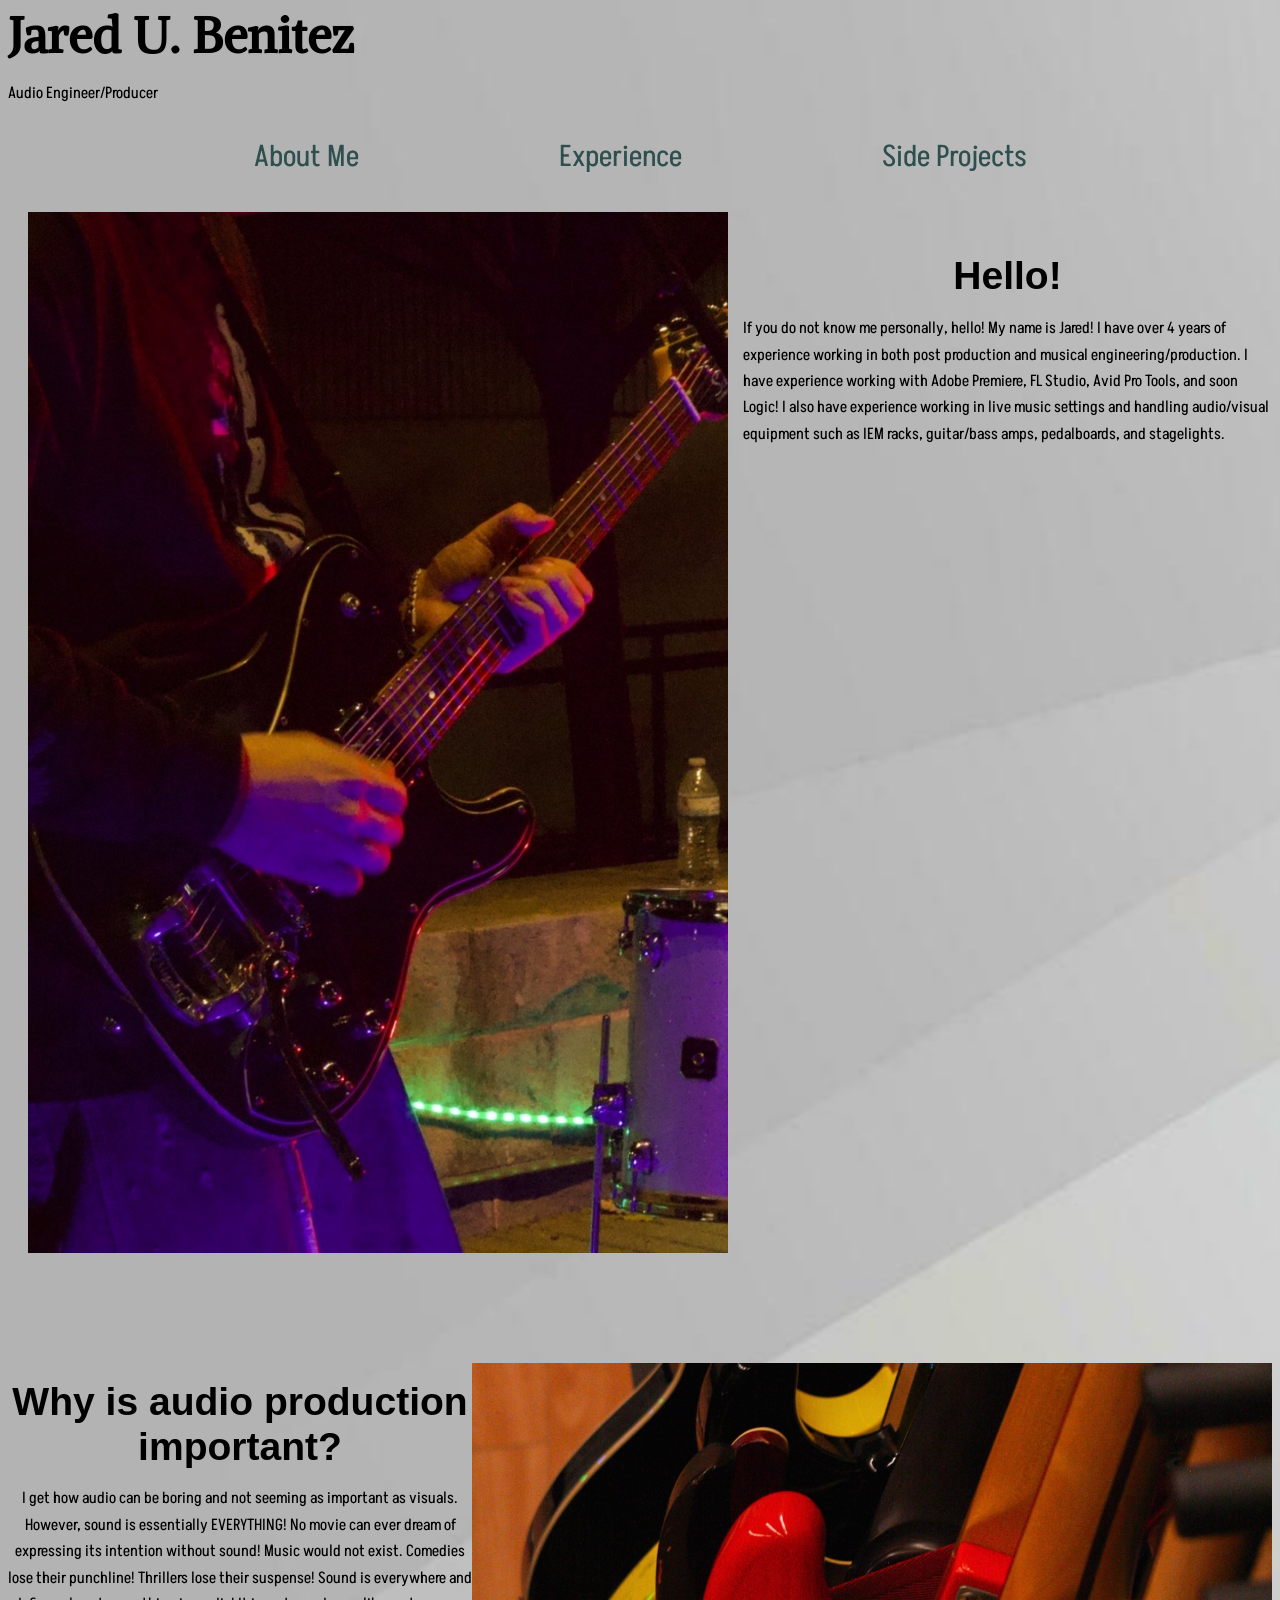
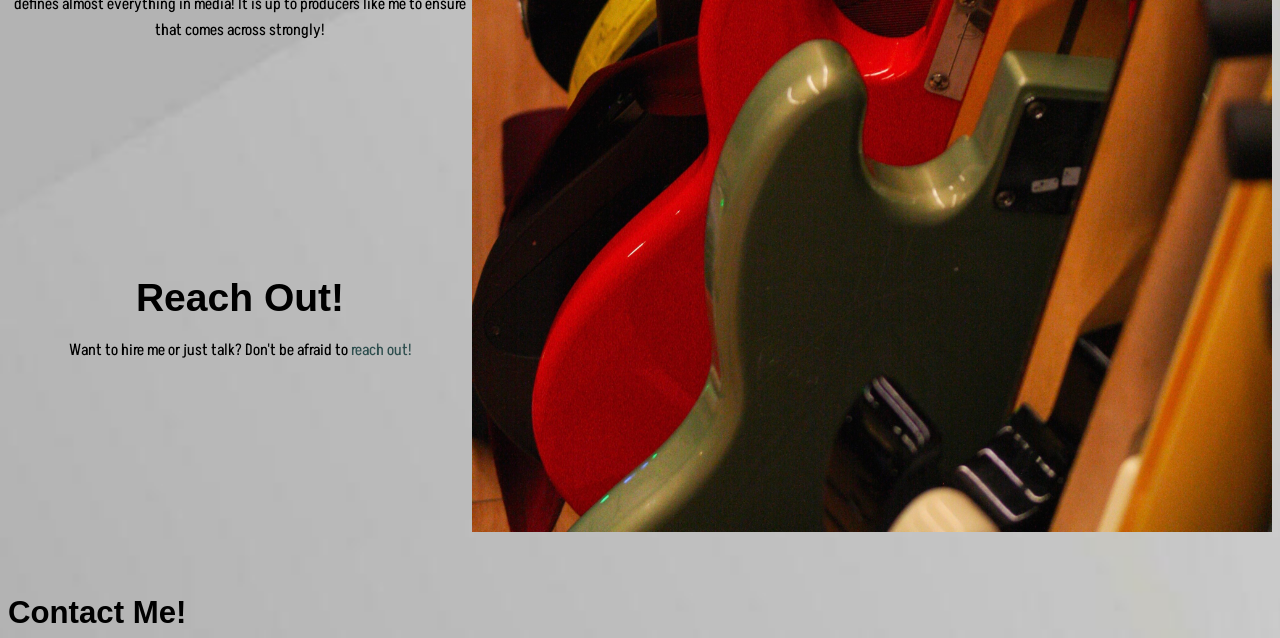
==== index.html @ 7d61fec9 "guitars" ====
<!doctype html>
<html lang="en">
<head>
	<meta charset="utf-8">
	<meta name="viewport" content="width=device-width, initial-scale=1.0">
	<title>Home</title>
	<link rel="stylesheet" href="styles.css">
</head>
<body>

	<h1>Jared U. Benitez</h1>
		<p>Audio Engineer/Producer</p>

	<div class="FlexContainer">
		<div class="box a">
			<a href="./aboutme.html">About Me</a>
		</div>
		<div class="box b">
			<a href="./experience.html">Experience</a>
		</div>
		<div class="box c">
			<a href="./sideprojects.html">Side Projects</a>
		</div>
	</div>

	<img src="./images/guitar.png" class="guitar" width="700px">

	<h2 class="helloh">Hello!</h2>
		<p class="hellop">If you do not know me personally, hello! My name is Jared! I have over 4 years of experience working in both post production and musical engineering/production. I have experience working with Adobe Premiere, FL Studio, Avid Pro Tools, and soon Logic! I also have experience working in live music settings and handling audio/visual equipment such as IEM racks, guitar/bass amps, pedalboards, and stagelights.</p>
	
	<img src="./images/guitars.jpg" class="guitars" width="800px">

	<h2 class="indexh">Why is audio production important?</h2>
		<p class="indexp">I get how audio can be boring and not seeming as important as visuals. However, sound is essentially EVERYTHING! No movie can ever dream of expressing its intention without sound! Music would not exist. Comedies lose their punchline! Thrillers lose their suspense! Sound is everywhere and defines almost everything in media! It is up to producers like me to ensure that comes across strongly!</p>

	<h2 class="indexh">Reach Out!</h2>
		<p class="indexp">Want to hire me or just talk? Don't be afraid to <a href="#contact" class="reach">reach out!</a></p>


</body>
<footer>
<h3 id="contact">Contact Me!</h3>
	


</footer>
</html>
---- styles.css ----
/* fonts n stuff */

/* alike-regular - latin */
@font-face {
  font-display: swap; /* Check https://developer.mozilla.org/en-US/docs/Web/CSS/@font-face/font-display for other options. */
  font-family: 'Alike';
  font-style: normal;
  font-weight: 400;
  src: url('./fonts/alike-v22-latin-regular.woff2') format('woff2'); /* Chrome 36+, Opera 23+, Firefox 39+, Safari 12+, iOS 10+ */
}

/* akshar-regular - latin */
@font-face {
  font-display: swap; /* Check https://developer.mozilla.org/en-US/docs/Web/CSS/@font-face/font-display for other options. */
  font-family: 'Akshar';
  font-style: normal;
  font-weight: 400;
  src: url('./fonts/akshar-v17-latin-regular.woff2') format('woff2'); /* Chrome 36+, Opera 23+, Firefox 39+, Safari 12+, iOS 10+ */
}


 body {
  background-image: url(./images/backgroundgrey.jpg);
  background-repeat: no-repeat;
  background-size: cover;
}

html {font-size: 16px;}

body {
  font-family: 'Open Sans', sans-serif;
  font-weight: false;
  line-height: 1.65;
}

p {
  font-family: 'Akshar';
  font-size: 1em;
}

h1,
h2,
h3,
h4,
h5 {
  font-family: 'Alike' 'Open Sans', sans-serif;
  font-weight: true;
  line-height: 1.15;
  padding-bottom: 0px;
  border-bottom: 0px;
  margin-bottom: 0px;
}

h1,
.text-size-h1 {
  font-family: 'Alike', sans-serif;
  font-weight: 700;
  margin-top: 0;
  font-size: 3.05em;
}

h2,
.text-size-h2 { font-size: 2.44em; }

h3,
.text-size-h3 { font-size: 1.95em; }

h4,
.text-size-h4 { font-size: 1.56em; }

h5,
.text-size-h5 { font-size: 1.25em; }

.text-caption { font-size: 0.8em; }

small,
.text-small {
  font-size: 0.64em;
}


.FlexContainer {
  display: flex;
  justify-content: space-between;
  justify-content: center;
  padding: 10px 20px;
}

.box {
  display: block;
  border-width: 3px;
  padding-left: 100px;
  padding-right: 100px;
}

a {
  font-family: 'Akshar';
  font-style: bold;
  font-size: 30px;
  color: darkslategrey;
  text-decoration: none;
}

a:hover {
  color: black;
  transform: scale(1.5em);
}

.reach {
  font-family: 'Akshar';
  color: darkslategrey;
  font-size: 1em;
  text-decoration: none;
}

.guitar {
  float: left;
  margin-right: 15px;
  margin-bottom: 15px;
  padding-left: 20px;
  padding-top: 20px;
}

.indexh {
  text-align: center;
}

.indexp {
  text-align: center;
  padding-bottom: 200px;
}

.helloh {
  text-align: center;
  padding-top: 30px;
}

.hellop {
  text-align: left;
  padding-bottom: 900px;
}

.guitars {
  float: right;
}
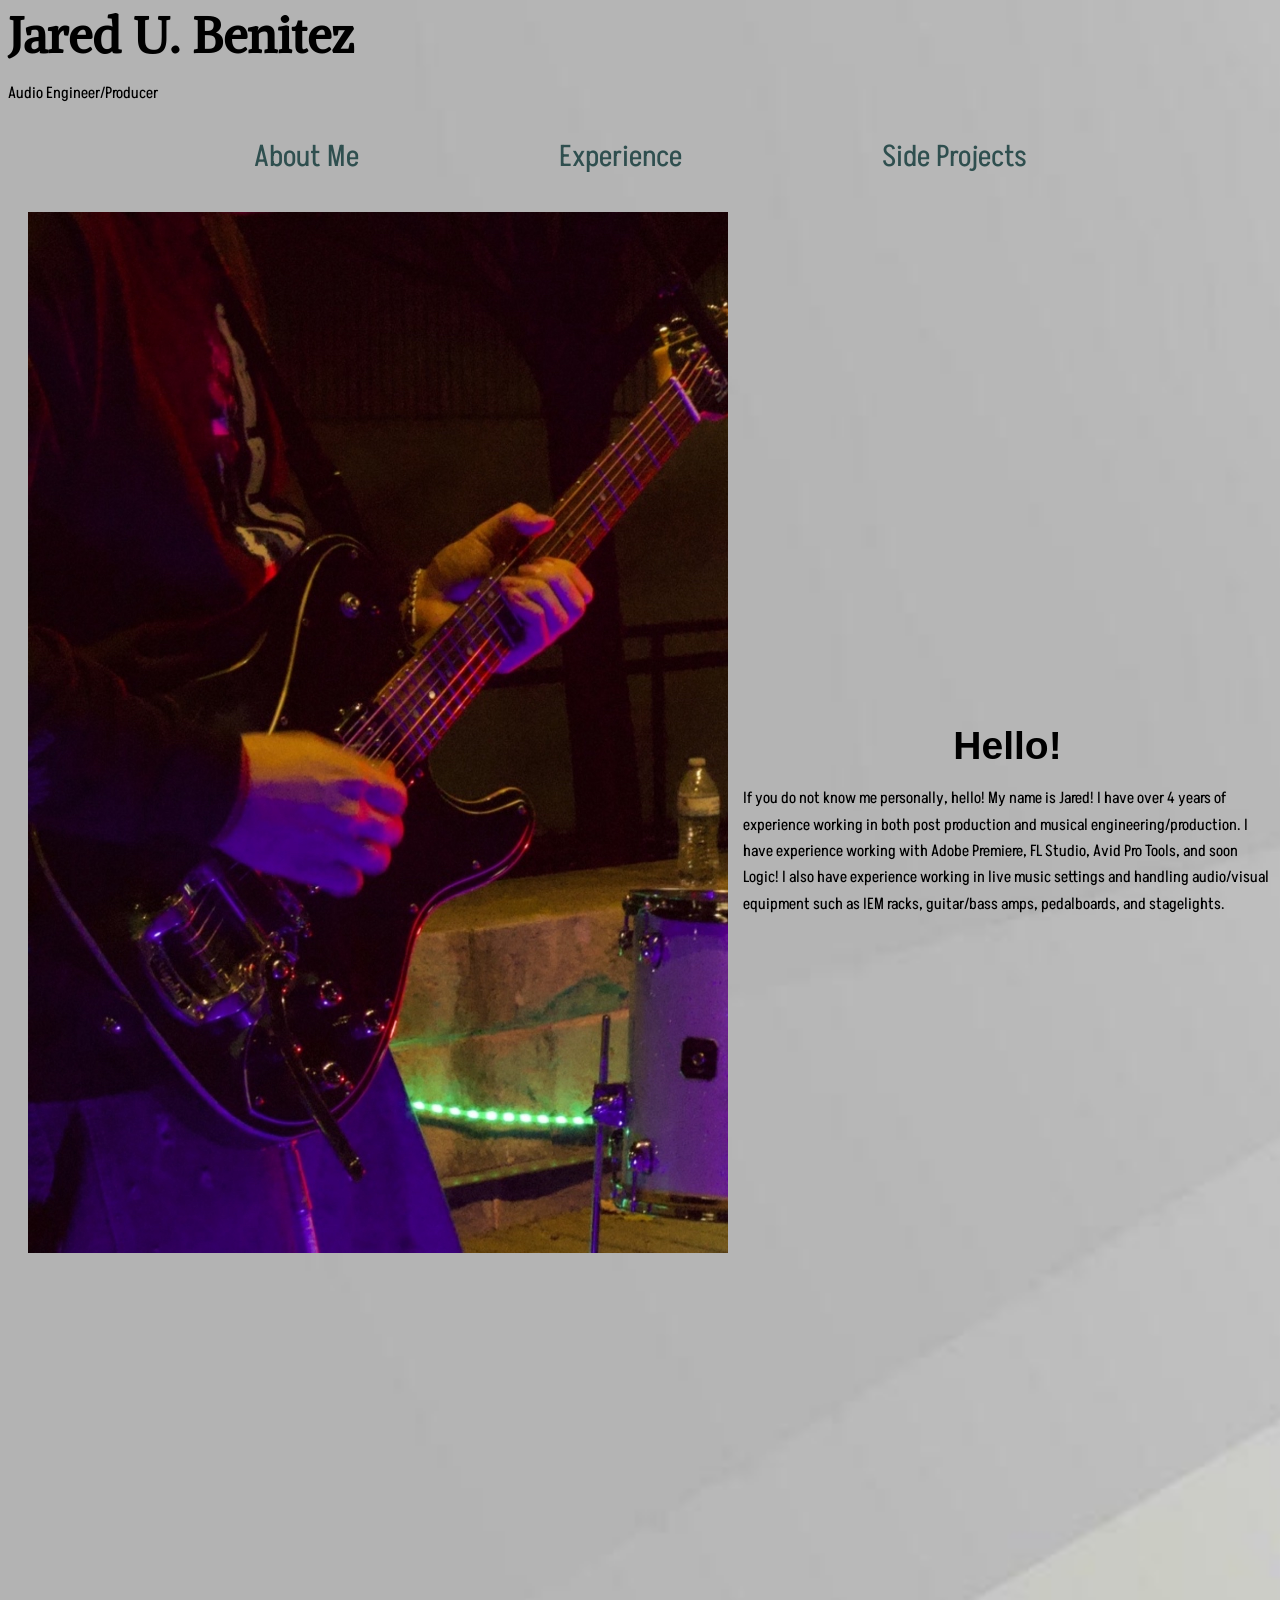
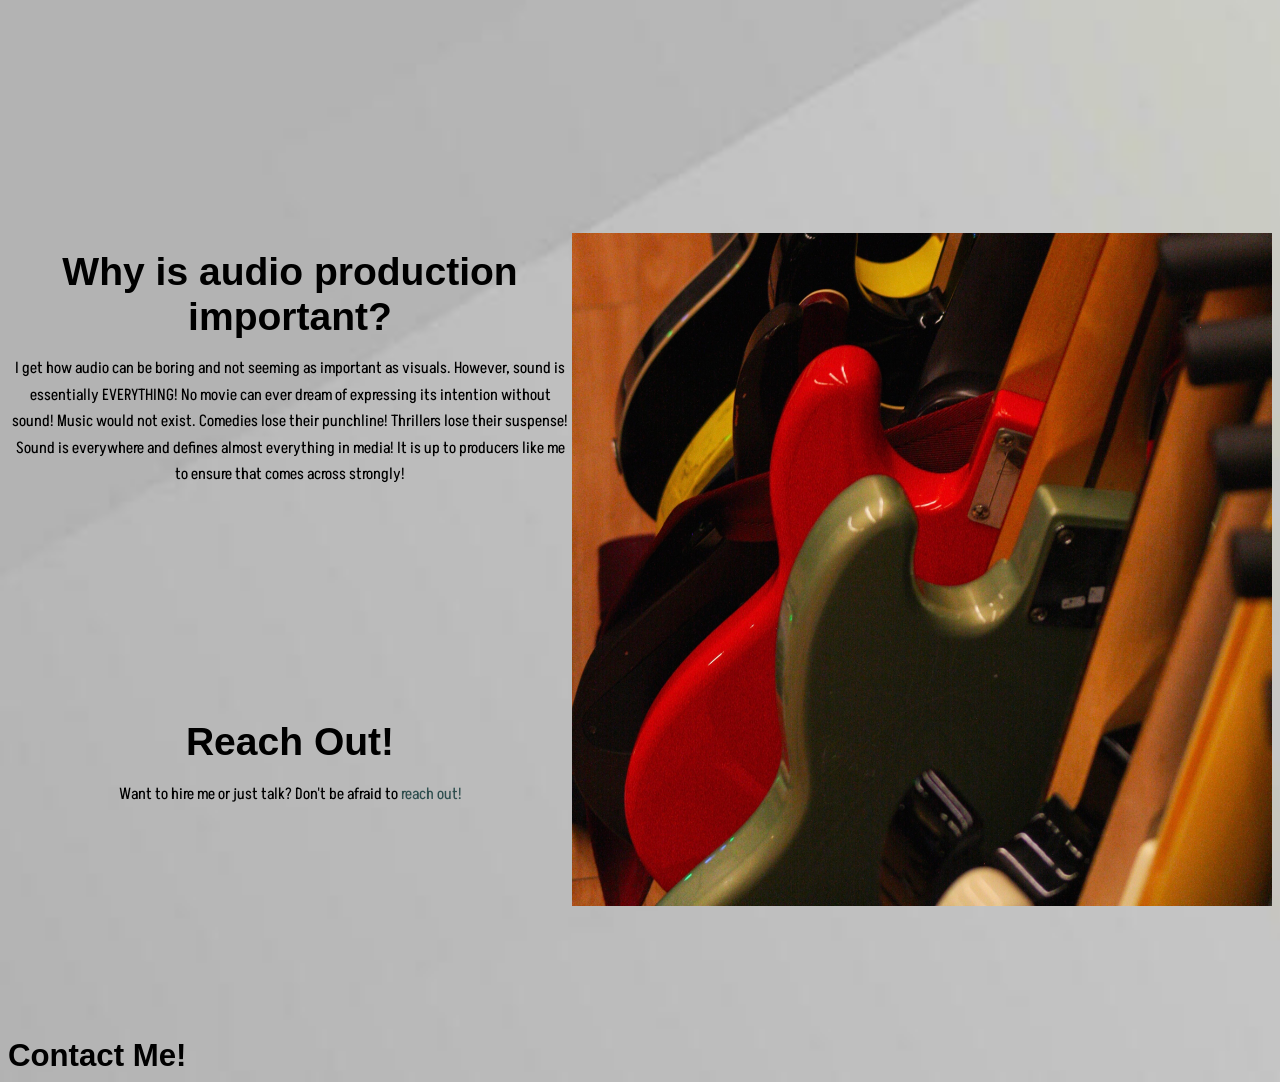
==== commit 29d7ab0c: "messing with stuff" ====
--- a/index.html
+++ b/index.html
@@ -28,7 +28,7 @@
 	<h2 class="helloh">Hello!</h2>
 		<p class="hellop">If you do not know me personally, hello! My name is Jared! I have over 4 years of experience working in both post production and musical engineering/production. I have experience working with Adobe Premiere, FL Studio, Avid Pro Tools, and soon Logic! I also have experience working in live music settings and handling audio/visual equipment such as IEM racks, guitar/bass amps, pedalboards, and stagelights.</p>
 	
-	<img src="./images/guitars.jpg" class="guitars" width="800px">
+	<img src="./images/guitars.jpg" class="guitars" width="700px">
 
 	<h2 class="indexh">Why is audio production important?</h2>
 		<p class="indexp">I get how audio can be boring and not seeming as important as visuals. However, sound is essentially EVERYTHING! No movie can ever dream of expressing its intention without sound! Music would not exist. Comedies lose their punchline! Thrillers lose their suspense! Sound is everywhere and defines almost everything in media! It is up to producers like me to ensure that comes across strongly!</p>
--- a/styles.css
+++ b/styles.css
@@ -132,7 +132,7 @@
 
 .helloh {
   text-align: center;
-  padding-top: 30px;
+  padding-top: 500px;
 }
 
 .hellop {
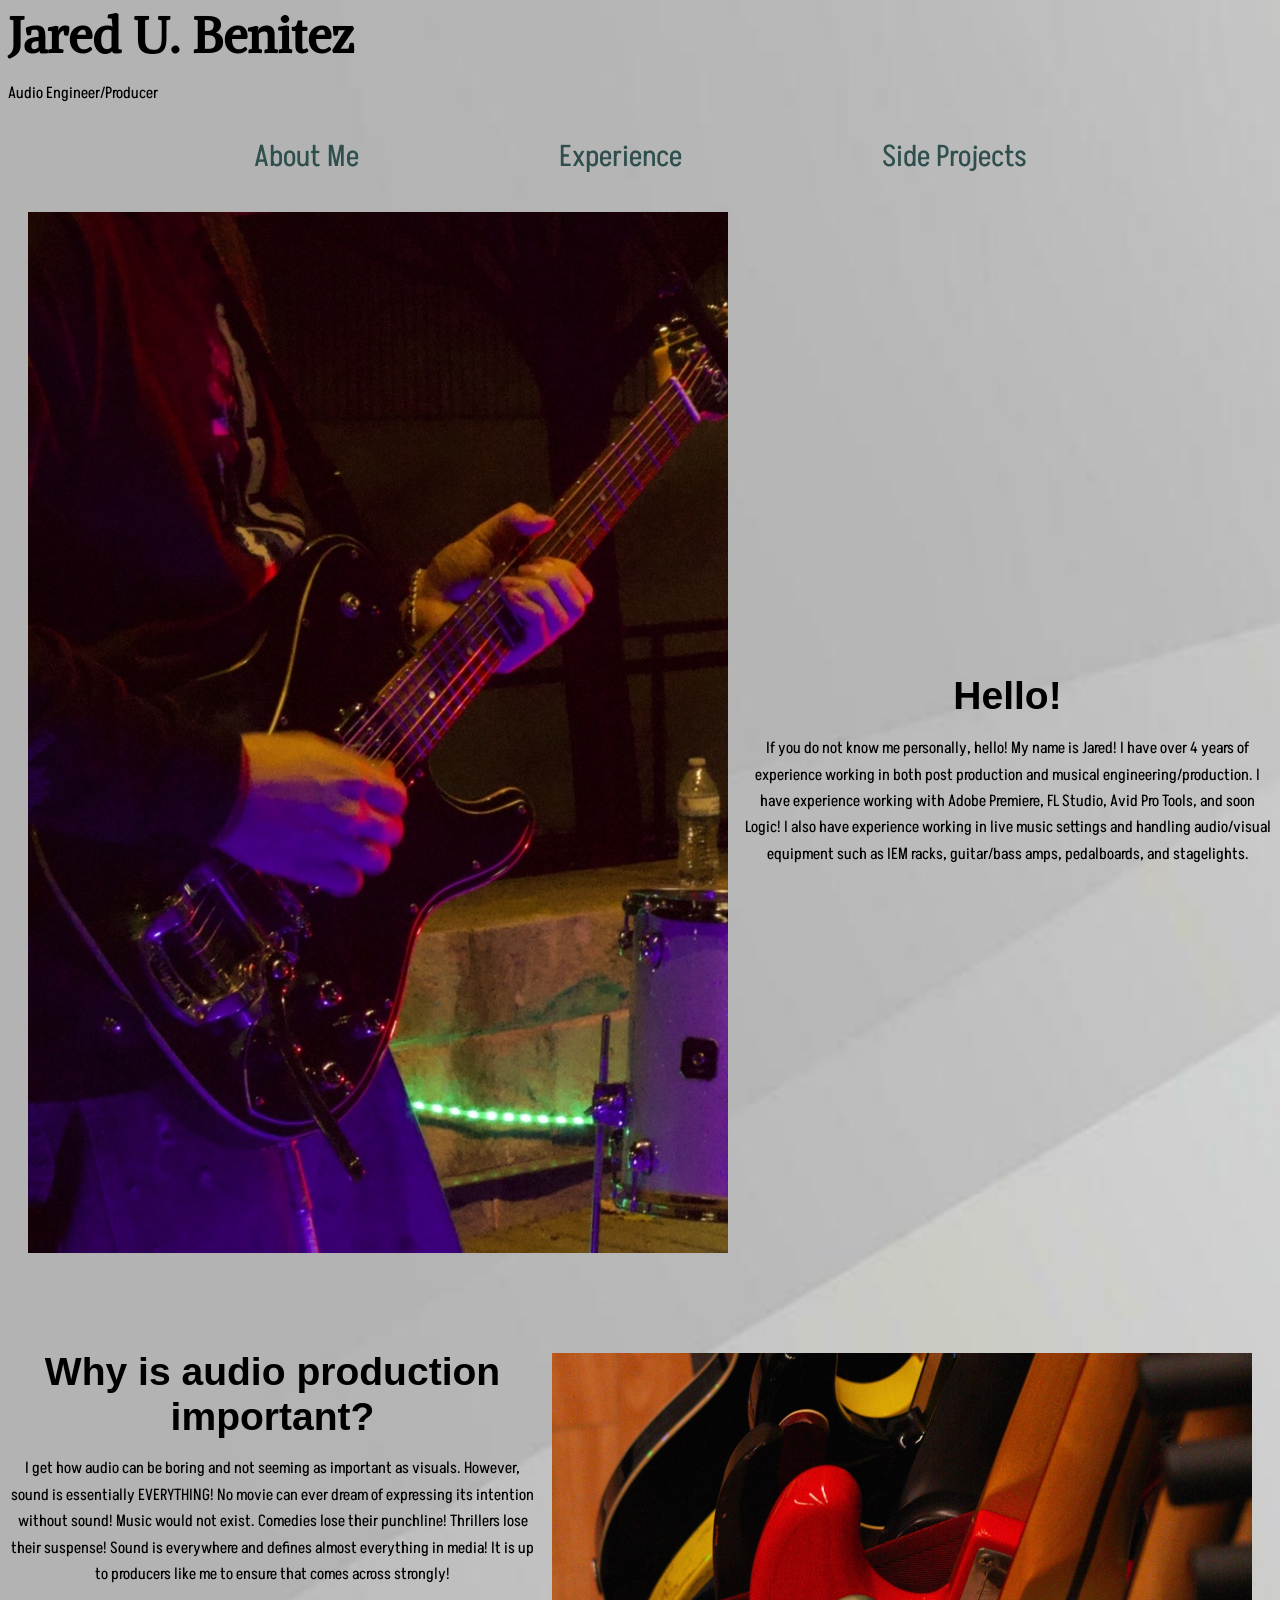
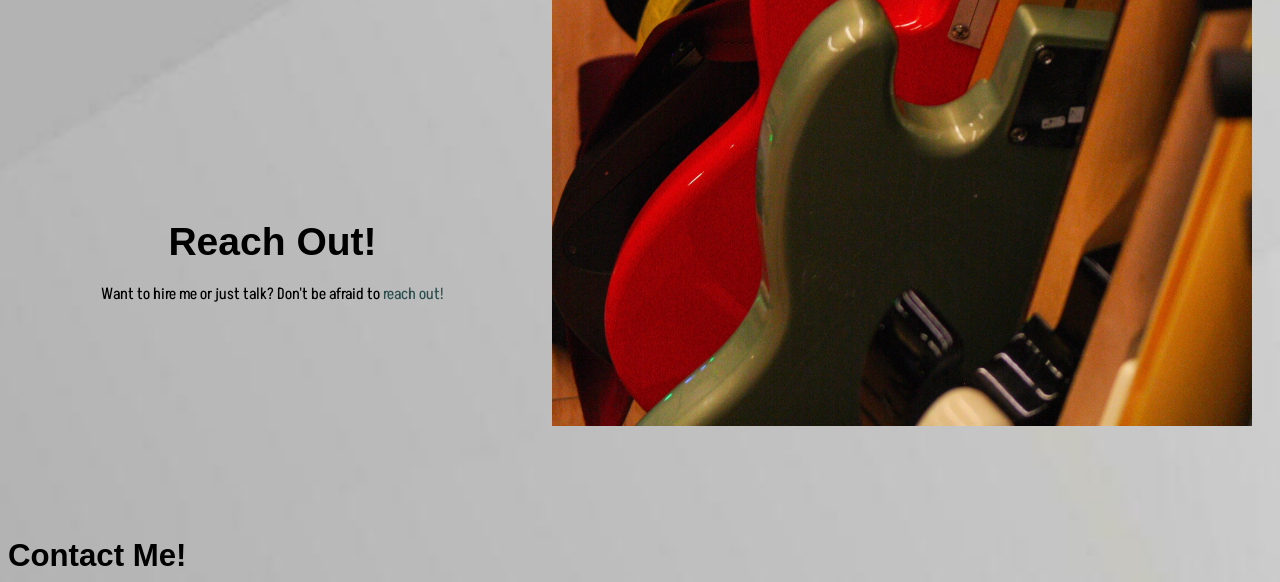
==== commit 3afe07d9: "heading" ====
--- a/index.html
+++ b/index.html
@@ -30,11 +30,11 @@
 	
 	<img src="./images/guitars.jpg" class="guitars" width="700px">
 
-	<h2 class="indexh">Why is audio production important?</h2>
-		<p class="indexp">I get how audio can be boring and not seeming as important as visuals. However, sound is essentially EVERYTHING! No movie can ever dream of expressing its intention without sound! Music would not exist. Comedies lose their punchline! Thrillers lose their suspense! Sound is everywhere and defines almost everything in media! It is up to producers like me to ensure that comes across strongly!</p>
+	<h2 class="indexh a">Why is audio production important?</h2>
+		<p class="indexp a">I get how audio can be boring and not seeming as important as visuals. However, sound is essentially EVERYTHING! No movie can ever dream of expressing its intention without sound! Music would not exist. Comedies lose their punchline! Thrillers lose their suspense! Sound is everywhere and defines almost everything in media! It is up to producers like me to ensure that comes across strongly!</p>
 
-	<h2 class="indexh">Reach Out!</h2>
-		<p class="indexp">Want to hire me or just talk? Don't be afraid to <a href="#contact" class="reach">reach out!</a></p>
+	<h2 class="indexh b">Reach Out!</h2>
+		<p class="indexp b">Want to hire me or just talk? Don't be afraid to <a href="#contact" class="reach">reach out!</a></p>
 
 
 </body>
--- a/styles.css
+++ b/styles.css
@@ -130,16 +130,24 @@
   padding-bottom: 200px;
 }
 
+.indexh-a {
+  padding-top: 350px;
+}
+
 .helloh {
   text-align: center;
-  padding-top: 500px;
+  padding-top: 450px;
 }
 
 .hellop {
-  text-align: left;
-  padding-bottom: 900px;
+  text-align: center;
+  padding-bottom: 450px;
 }
 
 .guitars {
   float: right;
+  margin-left: 15px;
+  margin-bottom: 15px;
+  padding-right: 20px;
+  padding-top: 20px;
 }
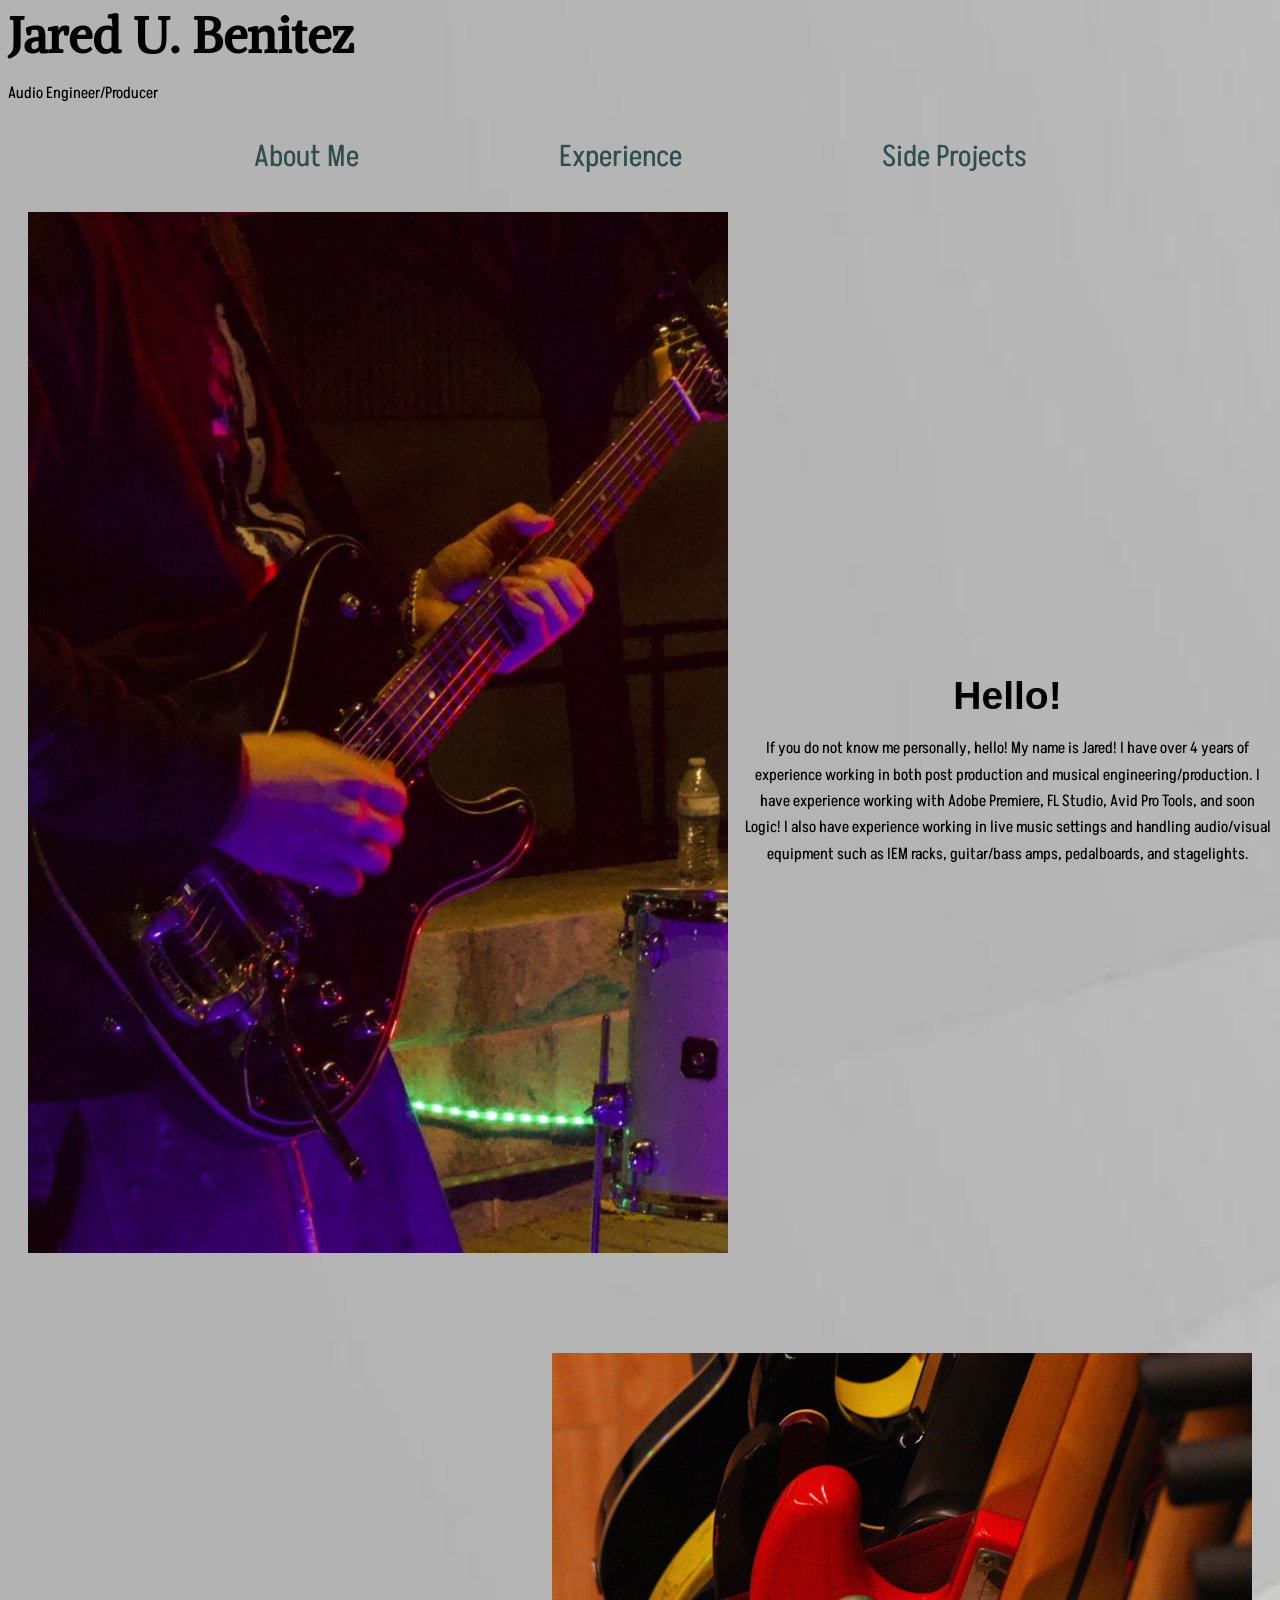
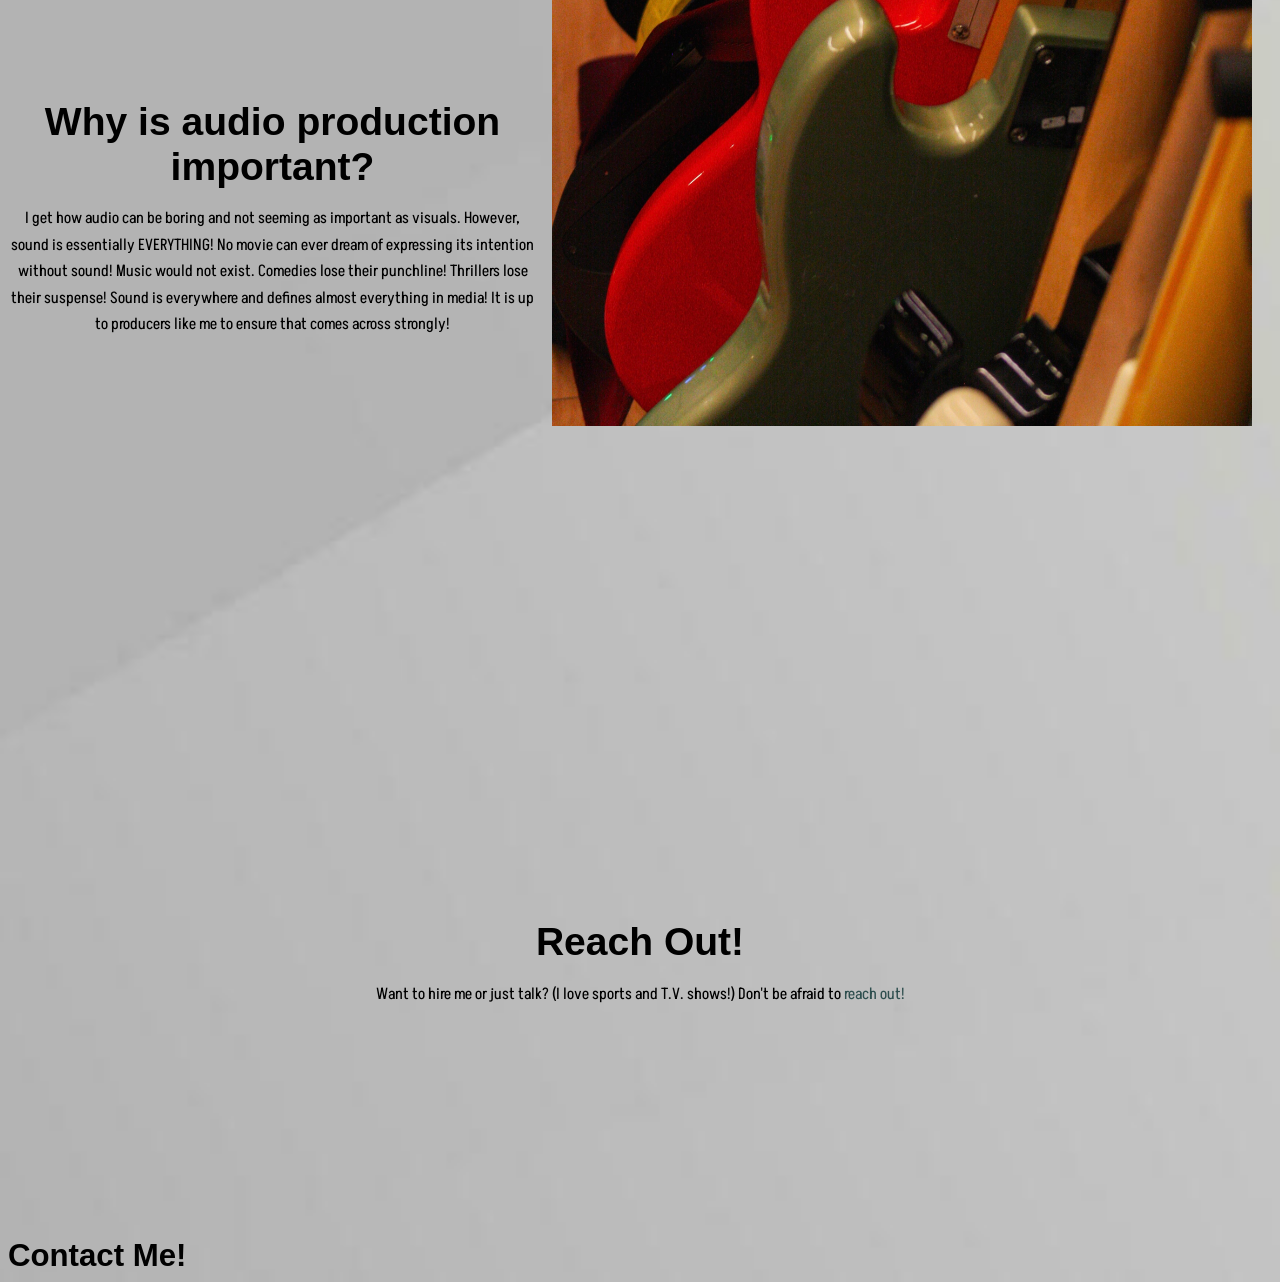
==== commit b6e9f656: "padding" ====
--- a/index.html
+++ b/index.html
@@ -30,11 +30,11 @@
 	
 	<img src="./images/guitars.jpg" class="guitars" width="700px">
 
-	<h2 class="indexh a">Why is audio production important?</h2>
-		<p class="indexp a">I get how audio can be boring and not seeming as important as visuals. However, sound is essentially EVERYTHING! No movie can ever dream of expressing its intention without sound! Music would not exist. Comedies lose their punchline! Thrillers lose their suspense! Sound is everywhere and defines almost everything in media! It is up to producers like me to ensure that comes across strongly!</p>
+	<h2 class="indexh">Why is audio production important?</h2>
+		<p class="indexp">I get how audio can be boring and not seeming as important as visuals. However, sound is essentially EVERYTHING! No movie can ever dream of expressing its intention without sound! Music would not exist. Comedies lose their punchline! Thrillers lose their suspense! Sound is everywhere and defines almost everything in media! It is up to producers like me to ensure that comes across strongly!</p>
 
-	<h2 class="indexh b">Reach Out!</h2>
-		<p class="indexp b">Want to hire me or just talk? Don't be afraid to <a href="#contact" class="reach">reach out!</a></p>
+	<h2 class="indexh">Reach Out!</h2>
+		<p class="indexp">Want to hire me or just talk? (I love sports and T.V. shows!) Don't be afraid to <a href="#contact" class="reach">reach out!</a></p>
 
 
 </body>
--- a/styles.css
+++ b/styles.css
@@ -123,15 +123,12 @@
 
 .indexh {
   text-align: center;
+  padding-top: 350px;
 }
 
 .indexp {
   text-align: center;
   padding-bottom: 200px;
-}
-
-.indexh-a {
-  padding-top: 350px;
 }
 
 .helloh {
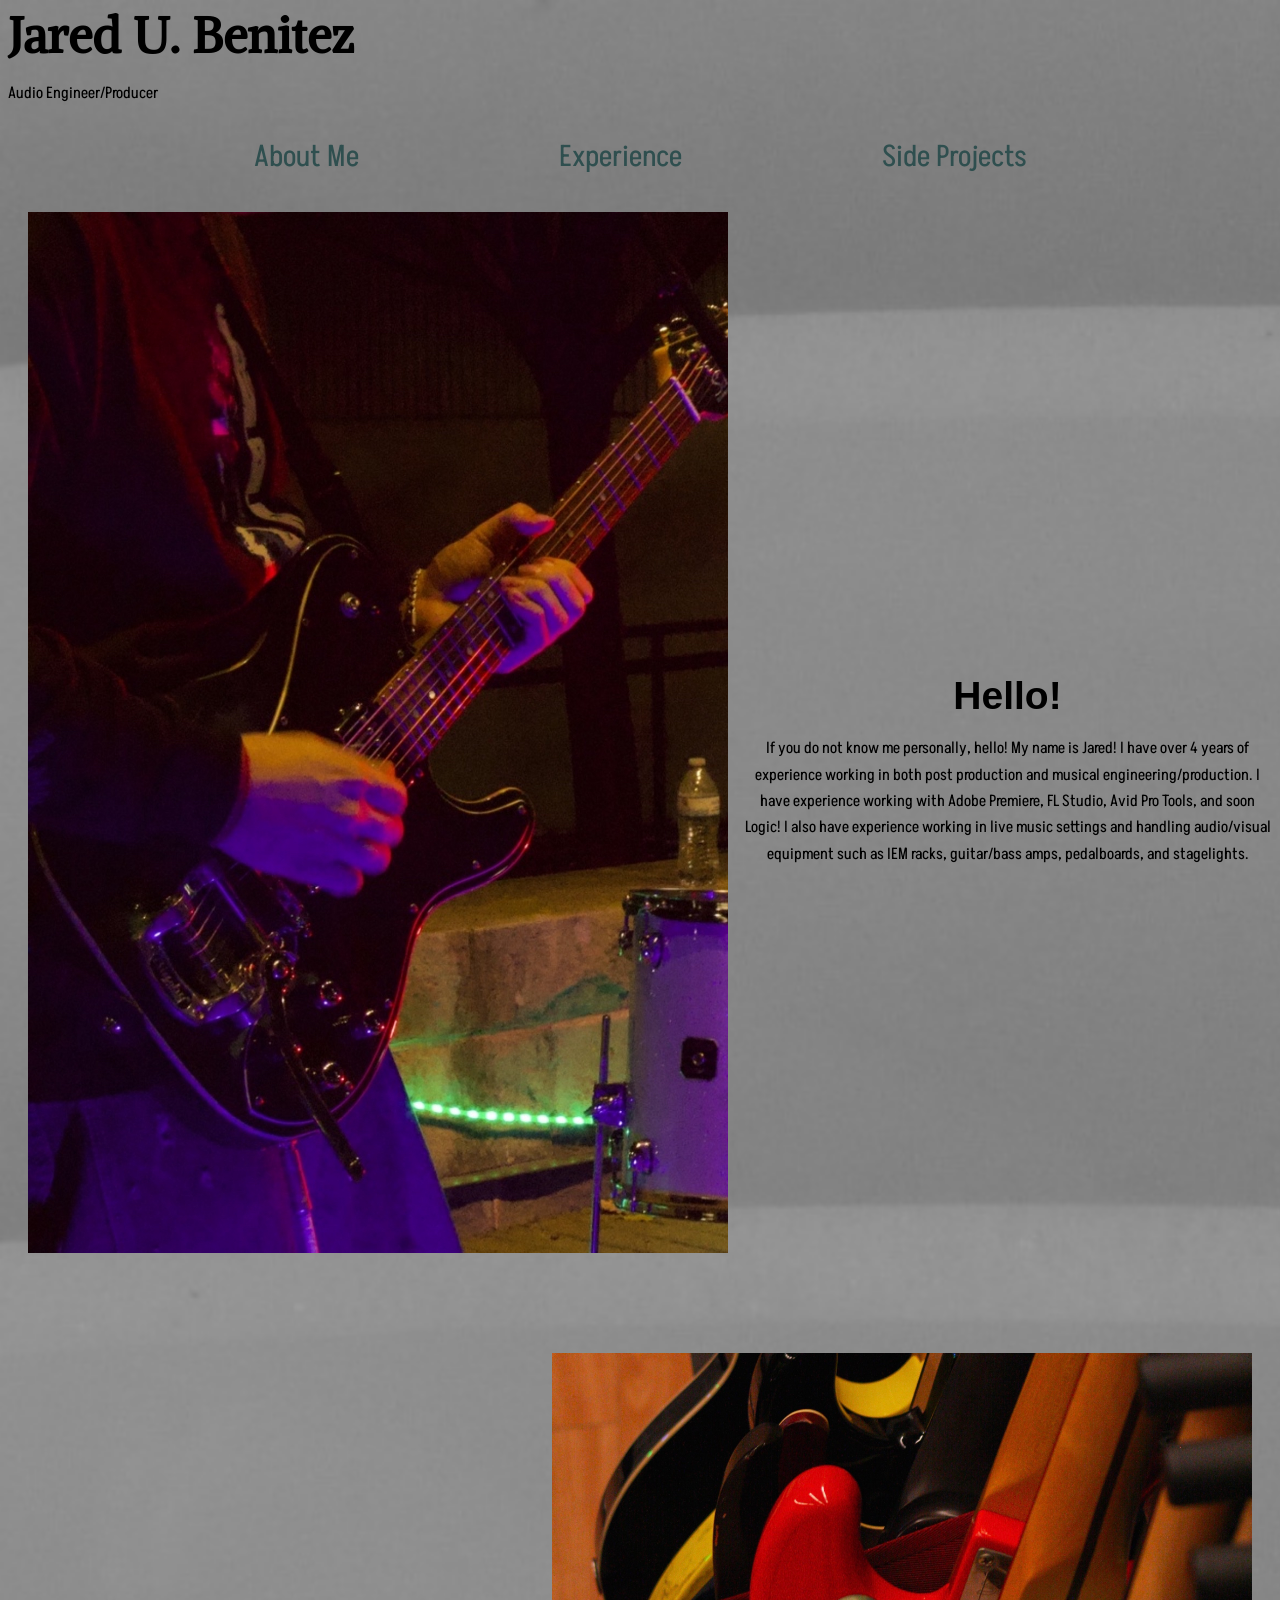
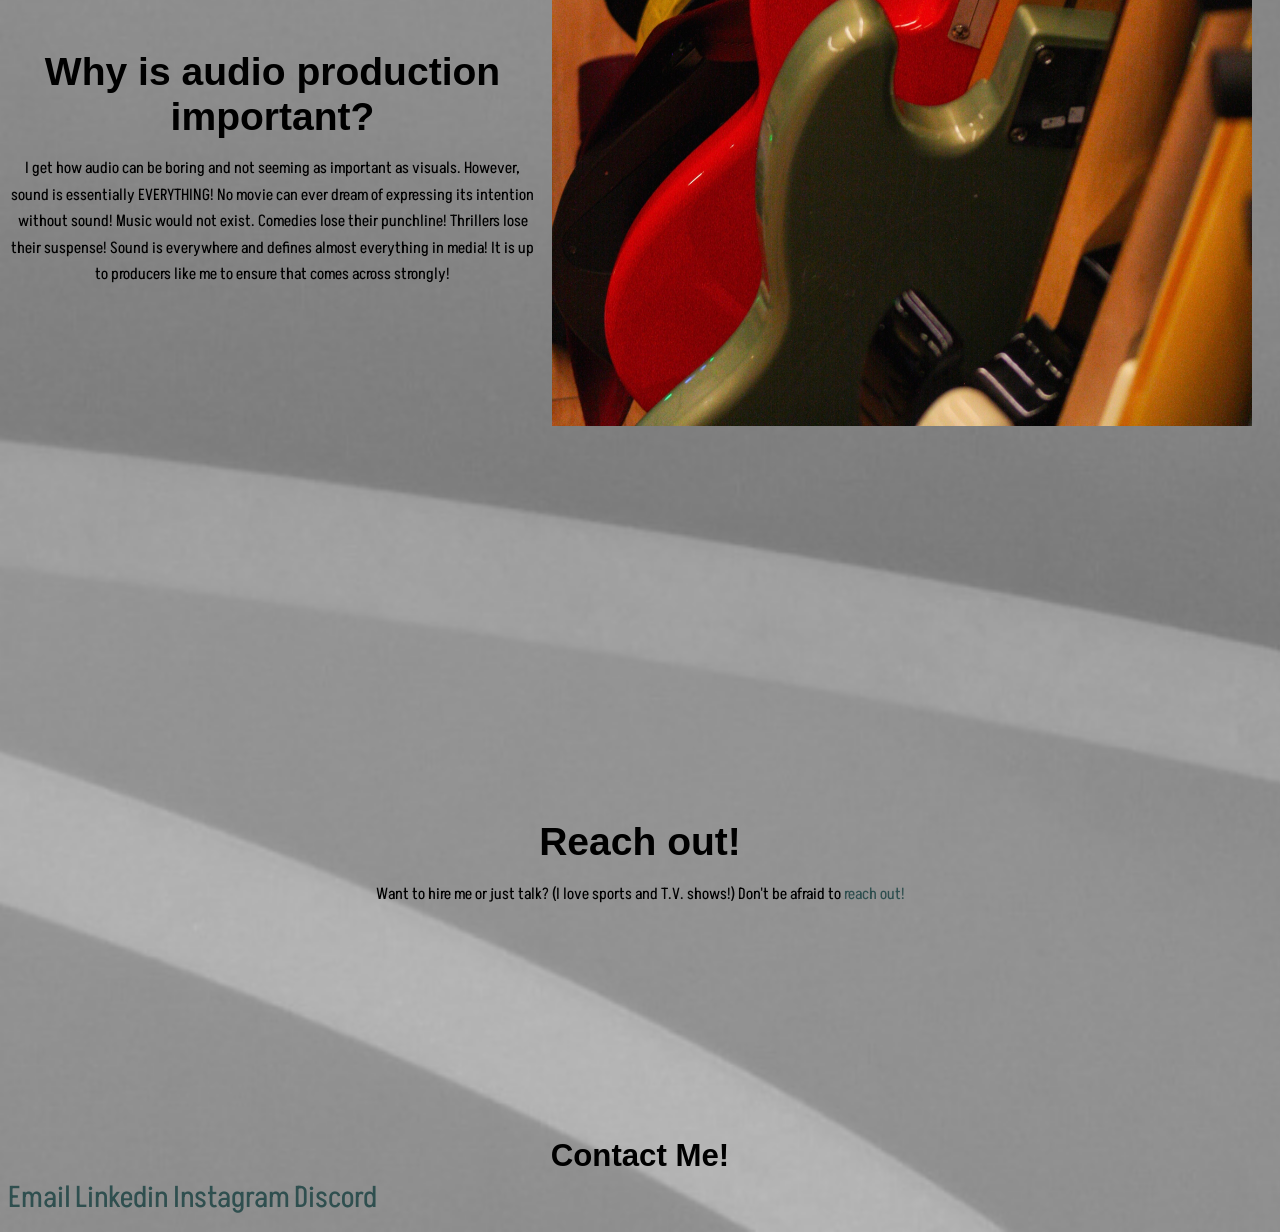
==== commit 52ecfbd2: "contacts footer" ====
--- a/index.html
+++ b/index.html
@@ -33,15 +33,21 @@
 	<h2 class="indexh">Why is audio production important?</h2>
 		<p class="indexp">I get how audio can be boring and not seeming as important as visuals. However, sound is essentially EVERYTHING! No movie can ever dream of expressing its intention without sound! Music would not exist. Comedies lose their punchline! Thrillers lose their suspense! Sound is everywhere and defines almost everything in media! It is up to producers like me to ensure that comes across strongly!</p>
 
-	<h2 class="indexh">Reach Out!</h2>
+	<h2 class="indexh">Reach out!</h2>
 		<p class="indexp">Want to hire me or just talk? (I love sports and T.V. shows!) Don't be afraid to <a href="#contact" class="reach">reach out!</a></p>
 
 
 </body>
 <footer>
-<h3 id="contact">Contact Me!</h3>
-	
+<h3 id="contact" class="contact">Contact Me!</h3>
 
+	<a href="randomemailforrightnow@example.com">Email</a>
+
+	<a href="https://www.linkedin.com/">Linkedin</a>
+
+	<a href="https://www.instagram.com/">Instagram</a>
+
+	<a href="https://www.discord.com/">Discord</a>
 
 </footer>
 </html>
--- a/styles.css
+++ b/styles.css
@@ -20,7 +20,7 @@
 
 
  body {
-  background-image: url(./images/backgroundgrey.jpg);
+  background-image: url(./images/gray-curve-background.jpg);
   background-repeat: no-repeat;
   background-size: cover;
 }
@@ -123,7 +123,7 @@
 
 .indexh {
   text-align: center;
-  padding-top: 350px;
+  padding-top: 300px;
 }
 
 .indexp {
@@ -147,4 +147,9 @@
   margin-bottom: 15px;
   padding-right: 20px;
   padding-top: 20px;
+}
+
+.contact {
+  text-align: center;
+  
 }
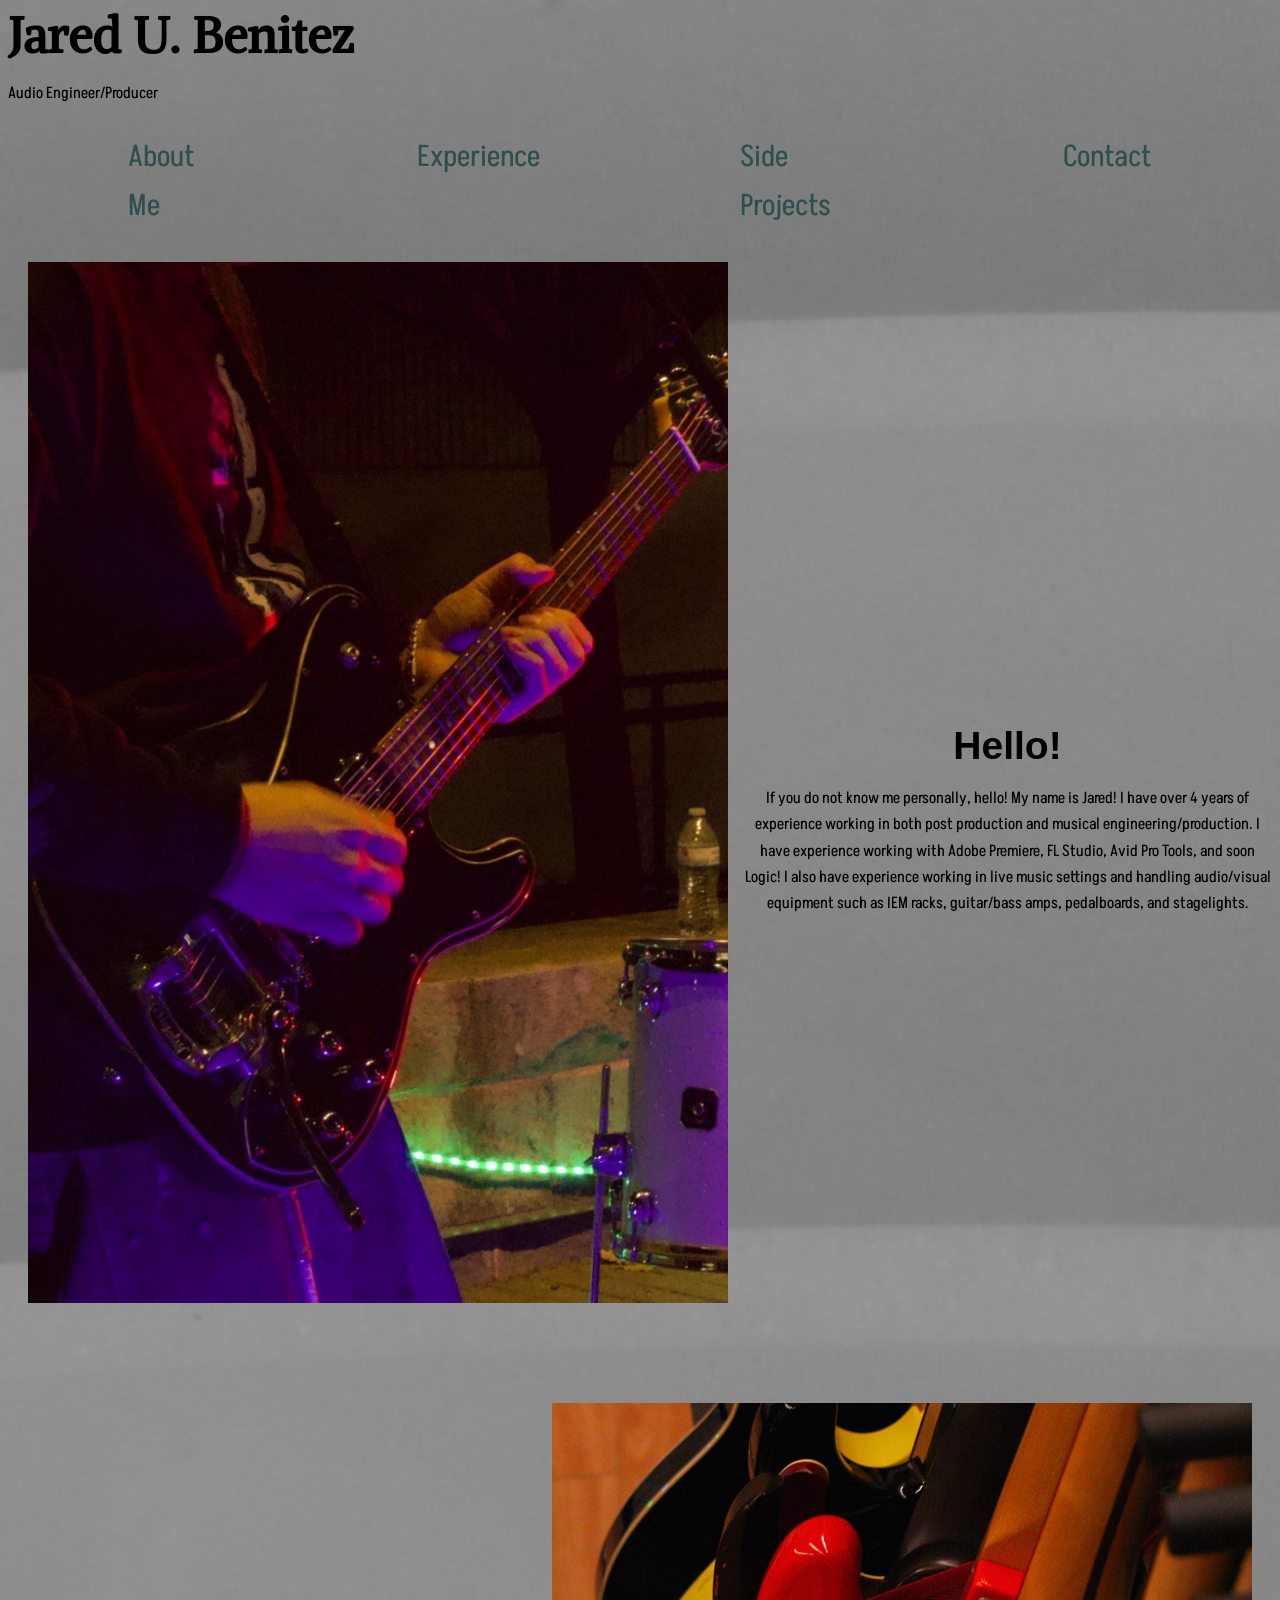
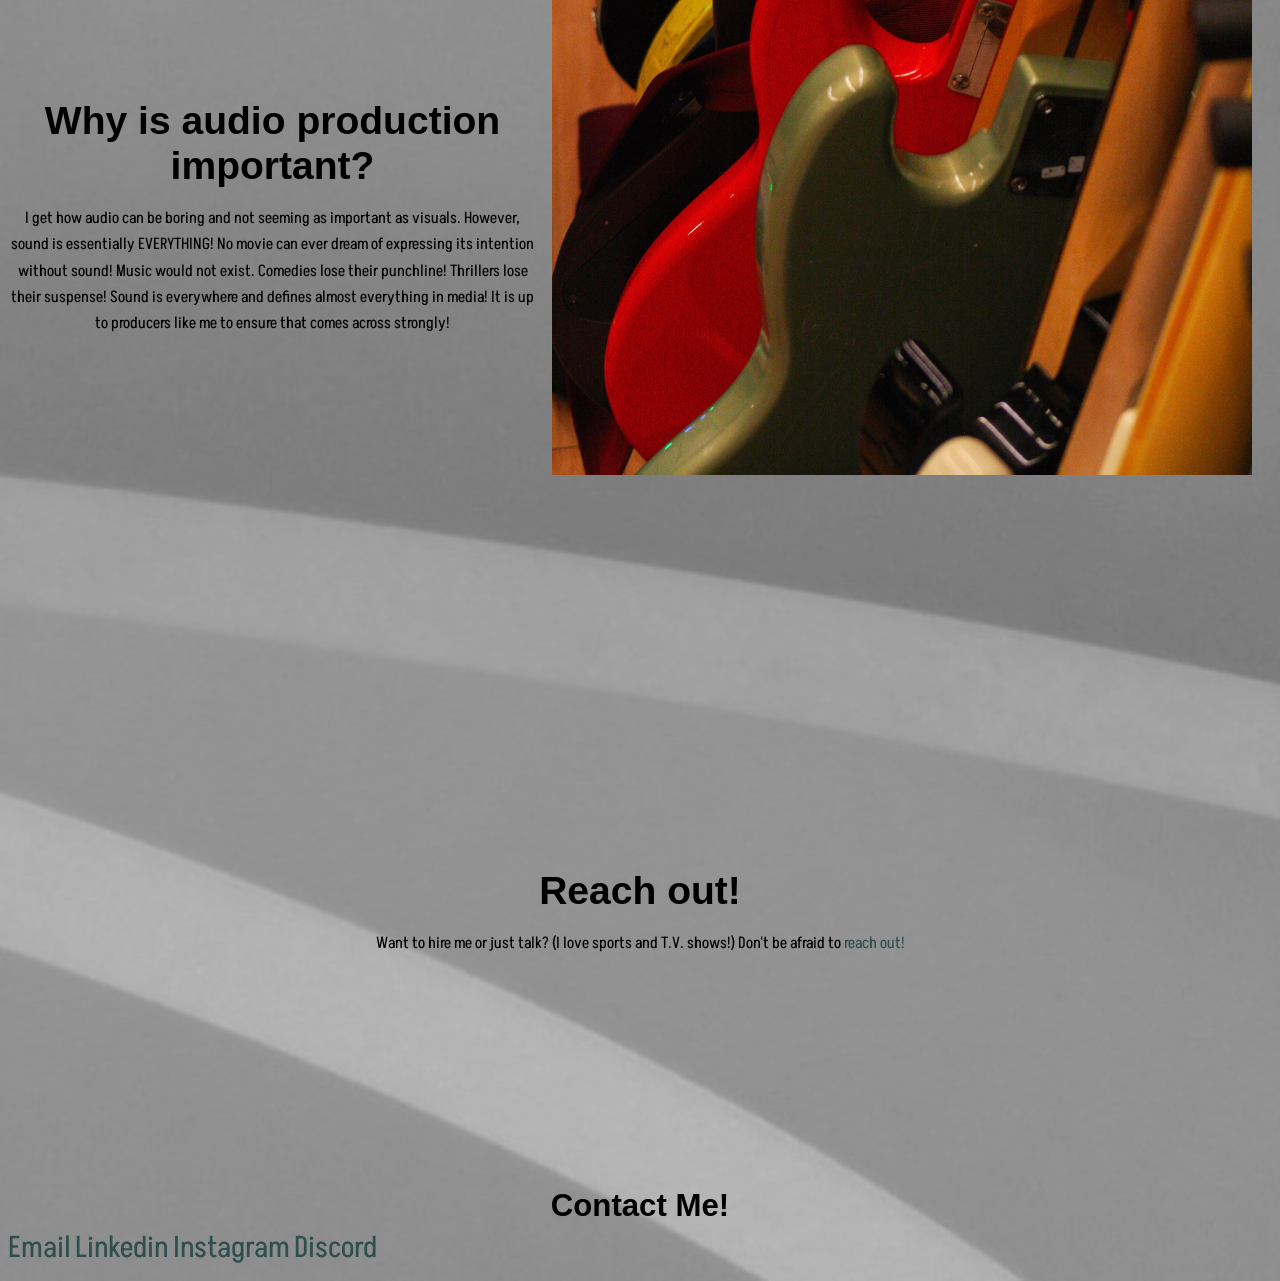
==== commit 11289598: "contact update" ====
--- a/index.html
+++ b/index.html
@@ -20,6 +20,10 @@
 		</div>
 		<div class="box c">
 			<a href="./sideprojects.html">Side Projects</a>
+		</div>
+
+		<div class="box d">
+			<a href="#contact">Contact</a>
 		</div>
 	</div>
 
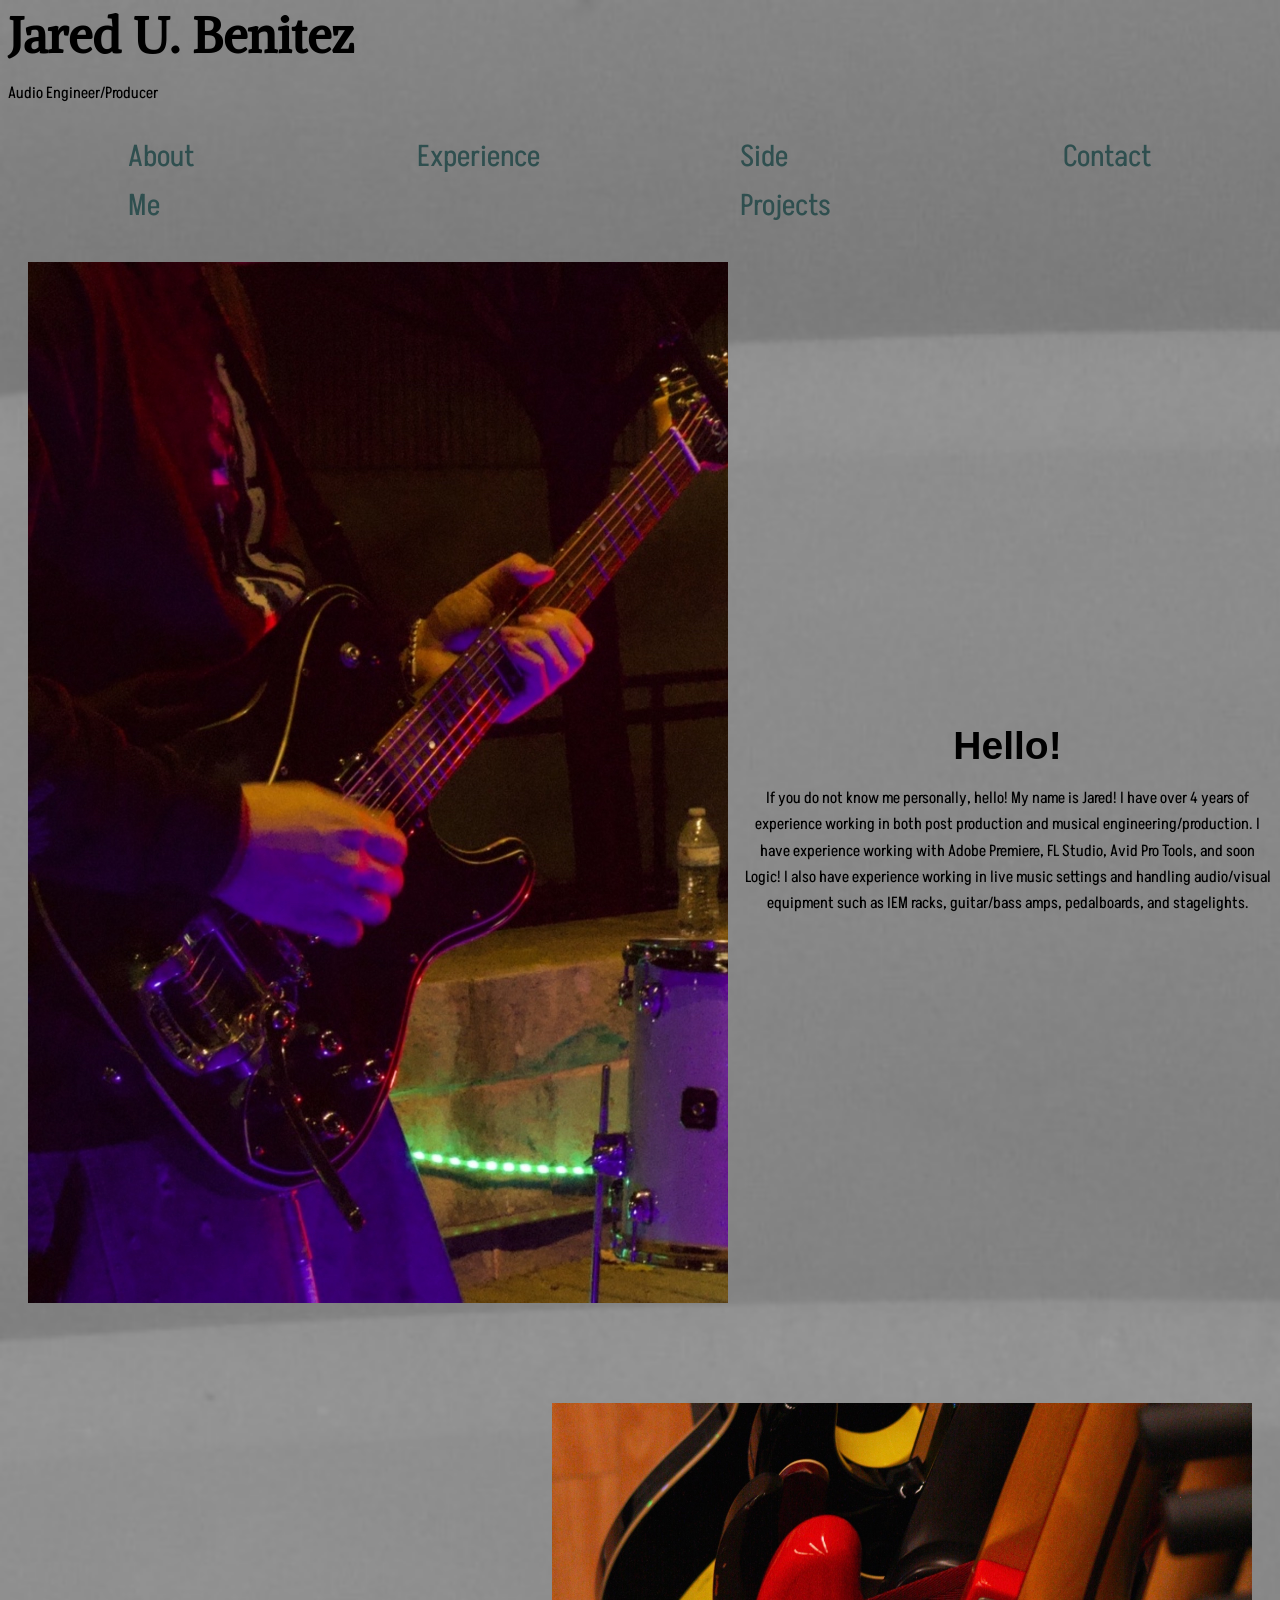
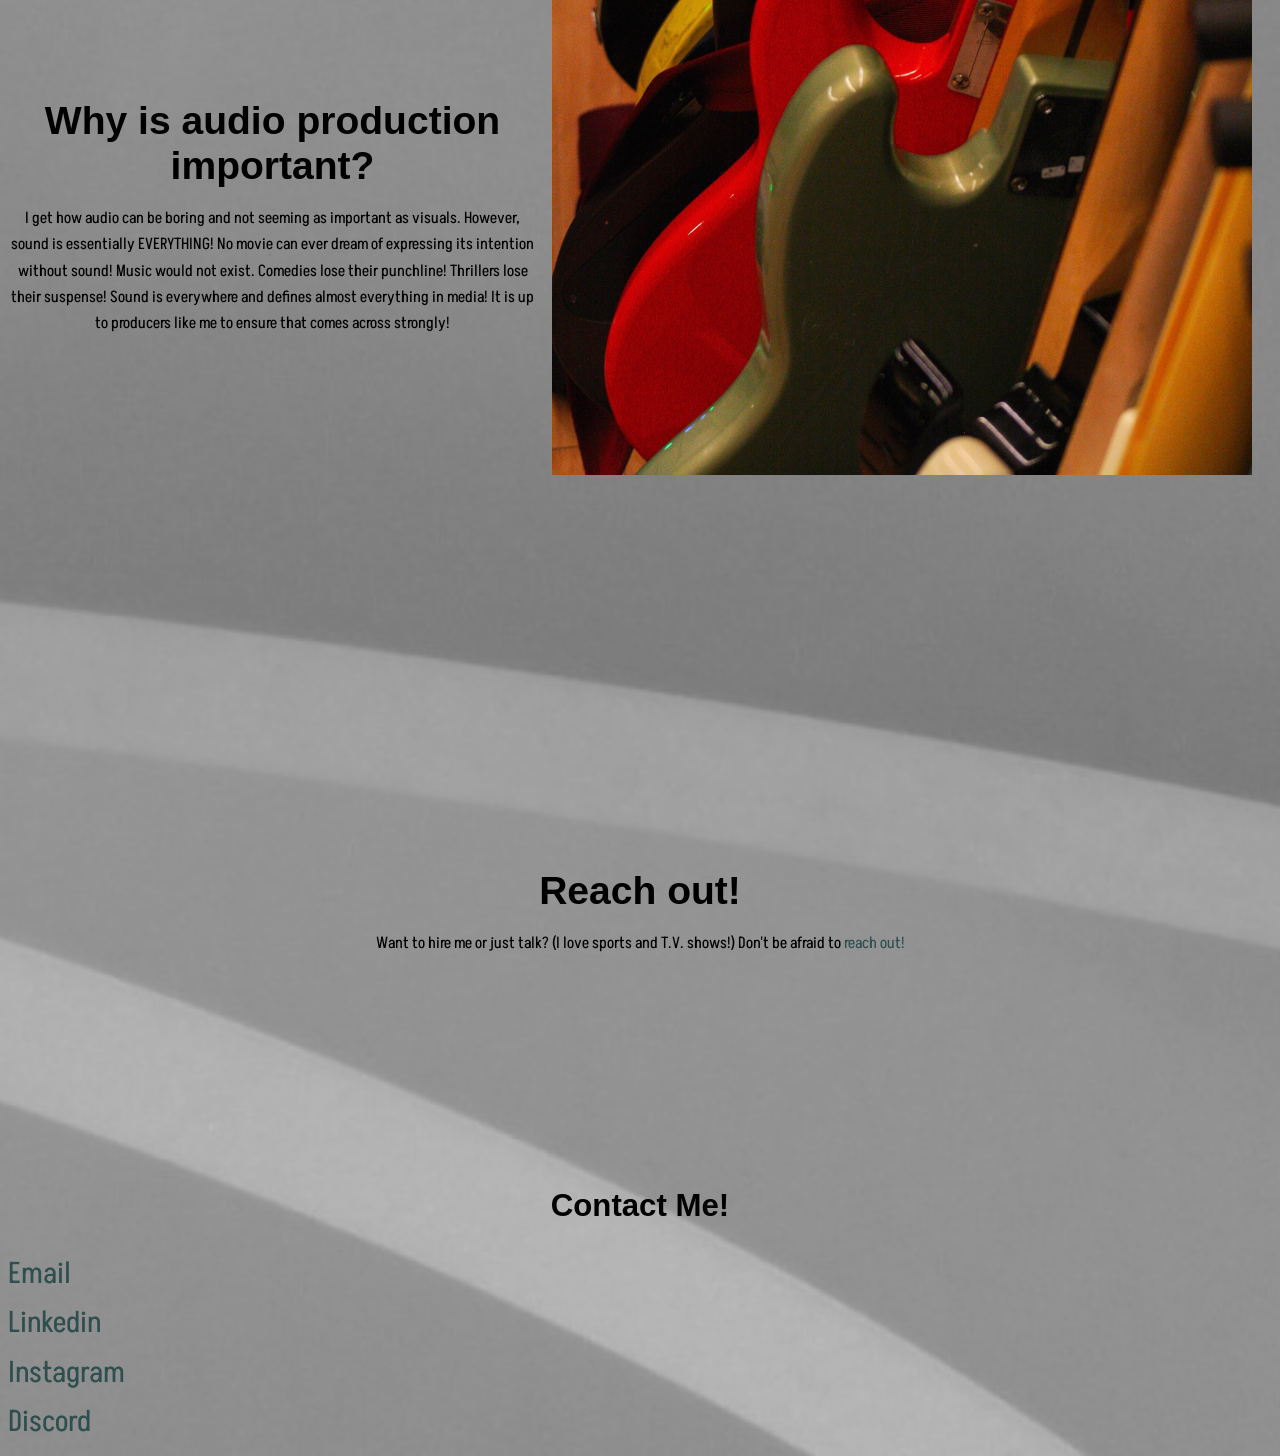
==== commit 8230ab44: "fix contact" ====
--- a/index.html
+++ b/index.html
@@ -44,14 +44,14 @@
 </body>
 <footer>
 <h3 id="contact" class="contact">Contact Me!</h3>
-
+		<br>
 	<a href="randomemailforrightnow@example.com">Email</a>
-
+		<br>
 	<a href="https://www.linkedin.com/">Linkedin</a>
-
+		<br>
 	<a href="https://www.instagram.com/">Instagram</a>
-
+		<br>
 	<a href="https://www.discord.com/">Discord</a>
-
+		<br>
 </footer>
 </html>
